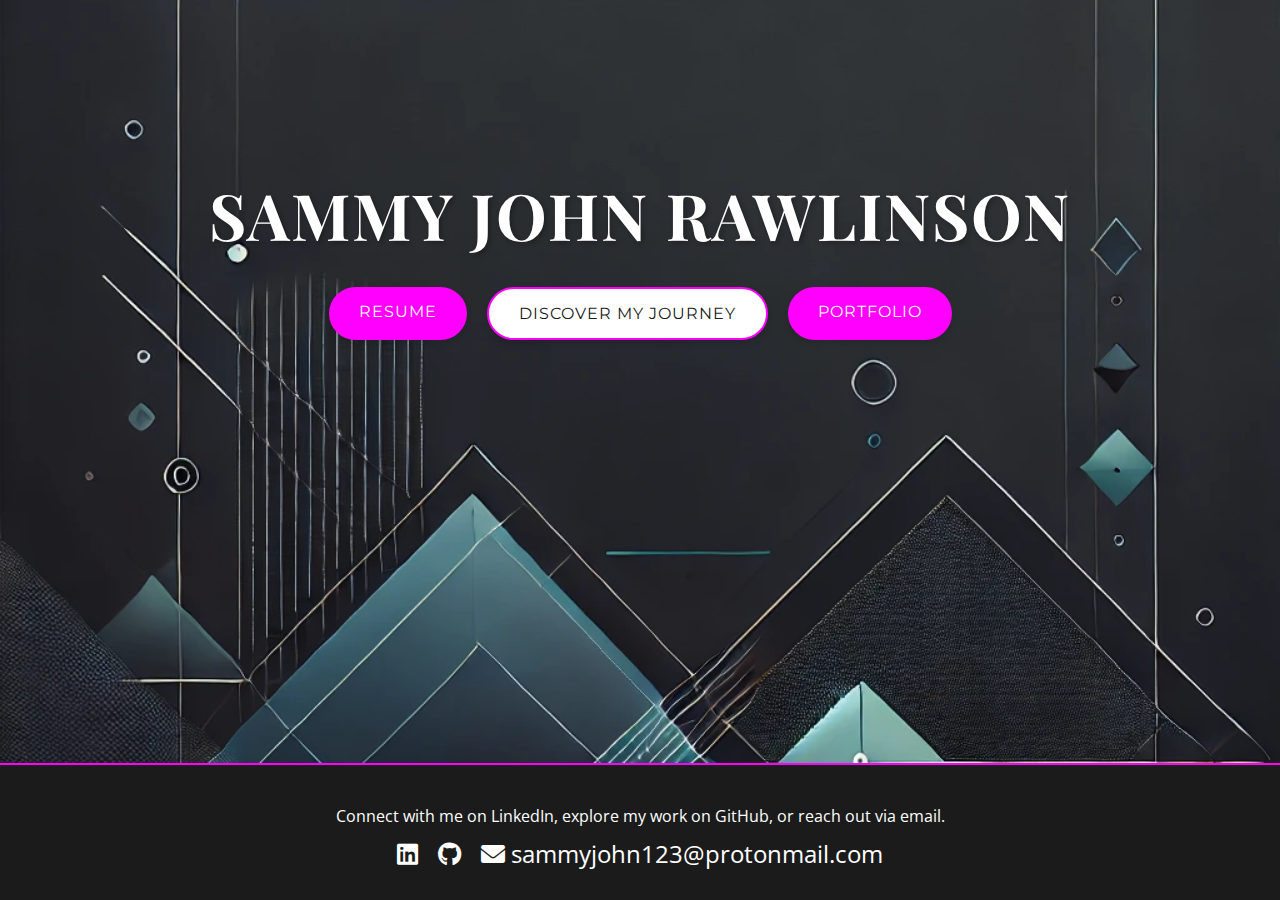
==== index.html @ df3cf4fc "Rename landing_page.html to index.html" ====
<!DOCTYPE html>
<html lang="en">
<head>
    <meta charset="UTF-8">
    <meta name="viewport" content="width=device-width, initial-scale=1.0">
    <title>Sammy John Rawlinson - Full Stack Developer and Digital and Web Experience Designer</title>
    <meta name="description" content="Explore the work and expertise of Sammy John Rawlinson, a Full Stack Developer and Digital and Web Experience Designer specializing in building innovative, user-centric web applications and digital solutions.">
    <meta name="keywords" content="Sammy John Rawlinson, Full Stack Developer, Web Experience Designer, Digital Solutions, Web Development, Software Engineer, UX, UI">
    <meta name="author" content="Sammy John Rawlinson">
    <meta name="robots" content="index, follow">

    <!-- Social Media Meta Tags (for sharing on social platforms) -->
    <meta property="og:title" content="Sammy John Rawlinson - Full Stack Developer and Digital and Web Experience Designer">
    <meta property="og:description" content="Discover Sammy John Rawlinson's journey as a Full Stack Developer and Web Experience Designer, crafting digital solutions and innovative web applications.">
    <meta property="og:image" content="export_logo.jpeg"> <!-- Add a relevant image -->
    <meta property="og:url" content="https://yourwebsite.com">
    <meta name="twitter:card" content="summary_large_image">

    <link rel="stylesheet" href="landing_styles.css">
    <link rel="stylesheet" href="https://cdnjs.cloudflare.com/ajax/libs/font-awesome/6.0.0-beta3/css/all.min.css"> <!-- Font Awesome CDN -->
</head>
<body>
    <section id="hero">
        <div class="hero-content">
            <h1>Sammy John Rawlinson</h1>
            <div class="button-group">
                <a href="cv.html" class="btn">Resume</a>
                <a href="./blog/output/index.html" class="btn-secondary">Discover My Journey</a>
                <a href="#" class="btn">Portfolio</a>
            </div>
            <div class="intro">
                <h2>Transforming Ideas Into Digital Experiences</h2>
                <p>Ready to explore my journey? Check out my portfolio or learn more about me.</p>
        </div>
    </section>

    <footer>
        <div class="container">
            <p>Connect with me on LinkedIn, explore my work on GitHub, or reach out via email.</p>
            <div class="contact-info">
                <a href="https://www.linkedin.com/in/your-profile" target="_blank" class="social-link">
                    <i class="fab fa-linkedin"></i>
                </a>
                <a href="https://github.com/your-profile" target="_blank" class="social-link">
                    <i class="fab fa-github"></i>
                </a>
                <a href="mailto:sammyjohn123@protonmail.com" class="email-link">
                    <i class="fas fa-envelope"></i> sammyjohn123@protonmail.com
                </a>
            </div>
        </div>
    </footer>

    <script src="scripts.js"></script>
</body>
</html>
---- landing_styles.css ----
@import url('https://fonts.googleapis.com/css2?family=Montserrat:wght@400;600&family=Playfair+Display:wght@700&family=Open+Sans:wght@400;600&display=swap');

body {
    display: flex;
    flex-direction: column;
    min-height: 100vh;
    margin: 0;
    padding: 0;
    font-family: 'Open Sans', sans-serif;
    background-color: #1b1b1b;
    color: #fff;
    overflow-x: hidden;
}

#hero {
    background-image: url('background_dark.webp'); /* Replace with your updated image URL */
    background-size: cover;
    background-position: center;
    flex: 1;
    display: flex;
    justify-content: center;
    align-items: center;
    position: relative;
    text-align: center;
    color: #fff;
    padding: 20px;
}

.hero-content h1, .button-group {
    animation: fadeInWithBlur 2.5s ease-out, riseUp 2.5s ease-out;
}



.hero-content h1 {
    font-family: 'Playfair Display', serif;
    font-size: 4rem;
    font-weight: 700;
    margin: 0;
    text-transform: uppercase;
    letter-spacing: 2px;
    text-shadow: 2px 2px 5px rgba(0, 0, 0, 0.3);
}

.hero-content p {
    font-family: 'Montserrat', sans-serif;
    font-size: 1.5rem;
    margin: 20px 0;
    font-weight: 600;
}

.button-group {
    margin-top: 30px;
    display: flex;
    flex-wrap: wrap;
    justify-content: center;
    gap: 20px;
}

.btn, .btn-secondary {
    padding: 15px 30px;
    border-radius: 50px;
    font-size: 1rem;
    font-family: 'Montserrat', sans-serif;
    text-transform: uppercase;
    text-decoration: none;
    letter-spacing: 1px;
    cursor: pointer;
    transition: background-color 0.3s ease, transform 0.3s ease;
    box-shadow: 0 4px 6px rgba(0, 0, 0, 0.1);
}

.btn {
    background-color: #ff00ff;
    color: #fff;
    border: none;
}

.btn:hover {
    background-color: #e87ce8;
    transform: translateY(-5px);
}

.btn-secondary {
    background-color: #ffffff;
    color: #1b1b1b;
    border: 2px solid #ff00ff;
}

.btn-secondary:hover {
    color: #ff00ff;
    transform: translateY(-5px);
}

.intro {
    position: relative; /* Ensure it is positioned relative to its container */
    padding: 60px 0;
    text-align: center;
    background: transparent;
    color: white;
}



.intro h2 {
    font-family: 'Playfair Display', serif;
    font-size: 2.5rem;
    margin-bottom: 20px;
}
.intro p {
    font-size: 1.2rem;
    font-family: 'Montserrat', sans-serif;
    margin: 0 auto;
    max-width: 800px;
}

.intro h2 {
    animation: slideInFromLeft 1.5s ease-out;
}

.intro p {
    animation: slideInFromRight 1.5s ease-out;
}

footer {
    background-color: #1b1b1b;
    color: #fff;
    text-align: center;
    padding: 30px 0;
    border-top: 2px solid #ff00ff;
    flex-shrink: 0;
}

footer p {
    margin: 10px 0;
    font-family: 'Open Sans', sans-serif;
    font-size: 1rem;
}

.contact-info {
    display: flex;
    justify-content: center;
    align-items: center;
    flex-wrap: wrap; /* Allow wrapping on smaller screens */
    gap: 20px; /* Add space between icons */
}

.social-link, .email-link {
    color: #fff;
    font-size: 1.5rem;
    text-decoration: none;
    transition: color 0.3s ease;
}

.social-link:hover, .email-link:hover {
    color: #ff00ff;
}

/* Animations */
/* Fade-in effect with opacity and blur */
@keyframes fadeInWithBlur {
    0% {
        opacity: 0;
        filter: blur(10px); /* Start blurry */
    }
    100% {
        opacity: 1;
        filter: blur(0); /* End sharp */
    }
}

/* Rise-up effect */
@keyframes riseUp {
    0% {
        transform: translateY(150px); /* Start lower */
    }
    100% {
        transform: translateY(0); /* End at normal position */
    }
}



/* Slide-in from left for h2 */
@keyframes slideInFromLeft {
    0% {
        opacity: 0;
        transform: translateX(-150px);
    }
    100% {
        opacity: 1;
        transform: translateX(0);
    }
}

/* Slide-in from right for p */
@keyframes slideInFromRight {
    0% {
        opacity: 0;
        transform: translateX(150px);
    }
    100% {
        opacity: 1;
        transform: translateX(0);
    }
}

/* Apply animations */
.intro h2 {
    opacity: 0; /* Ensure it's hidden initially */
    animation: slideInFromLeft 2s ease-out forwards; /* Ensure the animation completes */
}

.intro p {
    opacity: 0; /* Ensure it's hidden initially */
    animation: slideInFromRight 2s ease-out forwards; /* Ensure the animation completes */
}



/* For tablets and larger phones (768px and below) */
@media (max-width: 768px) {
    .hero-content h1 {
        font-size: 3rem; /* Scale down the heading */
    }
    .hero-content h2 {
        font-size: 1.8rem; /* Adjust subtitle size */
    }
    .btn, .btn-secondary {
        font-size: 0.9rem; /* Slightly smaller buttons for mobile */
    }

    /* Responsive typography for intro section */
    .intro h2 {
        font-size: 2rem; /* Adjusted size for tablets */
    }
    .intro p {
        font-size: 1rem; /* Adjust paragraph size for tablets */
    }
    footer p {
        font-size: 0.9rem; /* Adjust font size for tablets */
    }

    .social-link, .email-link {
        font-size: 1.8rem; /* Slightly smaller icons for tablets */
    }
}

/* For small phones (480px and below) */
@media (max-width: 480px) {
    .hero-content h1 {
        font-size: 2.5rem; /* Further scale down the heading */
    }
    .hero-content h2 {
        font-size: 1.5rem; /* Smaller subtitle for phones */
    }
    .btn, .btn-secondary {
        font-size: 0.85rem; /* Slightly smaller buttons for small phones */
    }

    /* Responsive typography for intro section */
    .intro h2 {
        font-size: 1.8rem; /* Smaller heading for phones */
    }
    .intro p {
        font-size: 0.9rem; /* Smaller paragraph text for phones */
    }
    footer p {
        font-size: 0.85rem; /* Smaller font size for phones */
    }

    /* Increase icon size on small phones */
    .social-link {
        font-size: 2rem; /* Bigger icons for phones */
    }

    /* Make email link fit better */
    .email-link {
        font-size: 1.2rem; /* Smaller size for email */
        text-align: center;
        word-wrap: break-word; /* Allow email to break if it's too long */
        width: 100%; /* Ensure email link takes up full width */
    }

    .contact-info {
        flex-direction: row; /* Keep LinkedIn and GitHub on the same row */
        justify-content: center;
        align-items: center;
        gap: 10px;
    }

    /* Ensure LinkedIn and GitHub don't wrap */
    .social-link:nth-child(1),
    .social-link:nth-child(2) {
        white-space: nowrap; /* Prevent wrapping */
        flex-basis: auto; /* Allow flexibility */
    }

    /* Ensure email wraps onto its own row */
    .email-link {
        display: block;
        margin-top: 10px; /* Add space above the email link */
    }
}

/* Default styling: all buttons on the same row for larger screens */
.button-group {
    display: flex;
    justify-content: center;
    gap: 20px; /* Space between buttons */
}
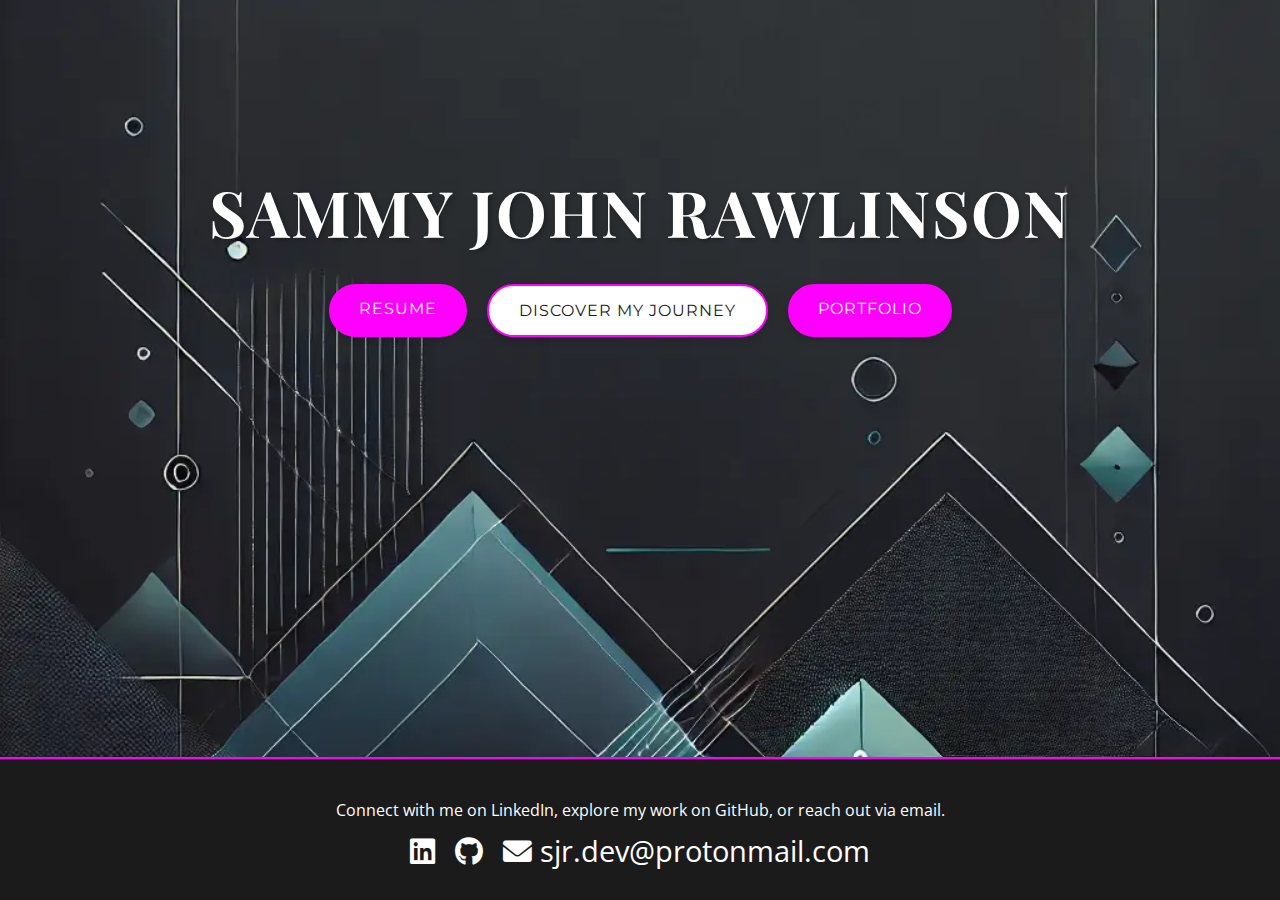
==== commit 3ef22b1c: "Optimized" ====
--- a/index.html
+++ b/index.html
@@ -12,45 +12,63 @@
     <!-- Social Media Meta Tags (for sharing on social platforms) -->
     <meta property="og:title" content="Sammy John Rawlinson - Full Stack Developer and Digital and Web Experience Designer">
     <meta property="og:description" content="Discover Sammy John Rawlinson's journey as a Full Stack Developer and Web Experience Designer, crafting digital solutions and innovative web applications.">
-    <meta property="og:image" content="export_logo.jpeg"> <!-- Add a relevant image -->
-    <meta property="og:url" content="https://yourwebsite.com">
-    <meta name="twitter:card" content="summary_large_image">
+    <meta property="og:image" content=".images/thumbnails/sammy_john_rawlinson.webp"> 
+    <meta property="og:url" content="https://sammy-john.github.io/personal_landing_page/">
+    <meta name="twitter:card" content=".images/thumbnails/sammy_john_rawlinson.webp">
 
+    <!-- Canonical Tag -->
+    <link rel="canonical" href="https://sammy-john.github.io/personal_landing_page/">
+
+    <!-- Stylesheets-->
     <link rel="stylesheet" href="landing_styles.css">
     <link rel="stylesheet" href="https://cdnjs.cloudflare.com/ajax/libs/font-awesome/6.0.0-beta3/css/all.min.css"> <!-- Font Awesome CDN -->
+
+    <!-- Standard favicon -->
+    <link rel="icon" href="./images/favicon/favicon.ico" type="image/x-icon">
+
+    <!-- Modern browser support -->
+    <link rel="icon" href="favicon-16x16.png" sizes="16x16" type="image/png">
+
+    <!-- Apple Touch Icon -->
+    <link rel="apple-touch-icon" href="./images/favicon/apple-touch-icon.png">
+
+    <!-- Preload-->
+    <link rel="preload" href="./images/background_dark.webp" as="image" type="image/webp">
+    <link rel="preload" href="landing_styles.css" as="style">
+
 </head>
 <body>
     <section id="hero">
         <div class="hero-content">
             <h1>Sammy John Rawlinson</h1>
             <div class="button-group">
-                <a href="cv.html" class="btn">Resume</a>
-                <a href="./blog/output/index.html" class="btn-secondary">Discover My Journey</a>
-                <a href="#" class="btn">Portfolio</a>
+                <a href="cv.html" class="btn" aria-label="View my resume">Resume</a>
+                <a href="./blog/output/index.html" class="btn-secondary" aria-label="Discover my blog">Discover My Journey</a>
+                <a href="#" class="btn" aria-label="Explore my portfolio showcasing my work">Portfolio</a>
             </div>
             <div class="intro">
                 <h2>Transforming Ideas Into Digital Experiences</h2>
                 <p>Ready to explore my journey? Check out my portfolio or learn more about me.</p>
-        </div>
+            </div>
     </section>
 
     <footer>
         <div class="container">
             <p>Connect with me on LinkedIn, explore my work on GitHub, or reach out via email.</p>
             <div class="contact-info">
-                <a href="https://www.linkedin.com/in/your-profile" target="_blank" class="social-link">
+                <a href="https://www.linkedin.com/in/sammyjohnrawlinson/" target="_blank" rel="noopener noreferrer" class="social-link" aria-label="Visit my LinkedIn profile to learn more about my professional experience">
                     <i class="fab fa-linkedin"></i>
                 </a>
-                <a href="https://github.com/your-profile" target="_blank" class="social-link">
+                <a href="https://github.com/Sammy-John" target="_blank" rel="noopener noreferrer" class="social-link" aria-label="Visit my GitHub profile to explore my projects and code repositories">
                     <i class="fab fa-github"></i>
                 </a>
-                <a href="mailto:sammyjohn123@protonmail.com" class="email-link">
-                    <i class="fas fa-envelope"></i> sammyjohn123@protonmail.com
+                <a href="mailto:sjr.dev@protonmail.com"  class="email-link" aria-label="Send an email to Sammy John Rawlinson at sjr.dev@protonmail.com">
+                    <i class="fas fa-envelope"></i> sjr.dev@protonmail.com
                 </a>
             </div>
         </div>
     </footer>
 
-    <script src="scripts.js"></script>
+
 </body>
 </html>
--- a/landing_styles.css
+++ b/landing_styles.css
@@ -1,4 +1,8 @@
 @import url('https://fonts.googleapis.com/css2?family=Montserrat:wght@400;600&family=Playfair+Display:wght@700&family=Open+Sans:wght@400;600&display=swap');
+
+*, *::before, *::after {
+    box-sizing: border-box;
+}
 
 body {
     display: flex;
@@ -13,7 +17,7 @@
 }
 
 #hero {
-    background-image: url('background_dark.webp'); /* Replace with your updated image URL */
+    background-image: url('./images/background_dark.webp'); 
     background-size: cover;
     background-position: center;
     flex: 1;
@@ -23,7 +27,7 @@
     position: relative;
     text-align: center;
     color: #fff;
-    padding: 20px;
+    padding: clamp(10px, 5vw, 20px);
 }
 
 .hero-content h1, .button-group {
@@ -34,12 +38,12 @@
 
 .hero-content h1 {
     font-family: 'Playfair Display', serif;
-    font-size: 4rem;
+    font-size: clamp(2rem, 5vw, 4rem); /* Min: 2rem, Preferred: 5vw, Max: 4rem */
     font-weight: 700;
     margin: 0;
     text-transform: uppercase;
     letter-spacing: 2px;
-    text-shadow: 2px 2px 5px rgba(0, 0, 0, 0.3);
+    text-shadow: 2px 2px clamp(3px, 1vw, 5px) rgba(0, 0, 0, 0.3);
 }
 
 .hero-content p {
@@ -54,13 +58,13 @@
     display: flex;
     flex-wrap: wrap;
     justify-content: center;
-    gap: 20px;
+    gap: clamp(10px, 3vw, 20px);
 }
 
 .btn, .btn-secondary {
-    padding: 15px 30px;
+    padding: clamp(10px, 2vw, 15px) clamp(20px, 5vw, 30px);
     border-radius: 50px;
-    font-size: 1rem;
+    font-size: clamp(0.8rem, 1.5vw, 1rem);
     font-family: 'Montserrat', sans-serif;
     text-transform: uppercase;
     text-decoration: none;
@@ -94,7 +98,7 @@
 
 .intro {
     position: relative; /* Ensure it is positioned relative to its container */
-    padding: 60px 0;
+    padding: clamp(30px, 5vw, 60px) 0;
     text-align: center;
     background: transparent;
     color: white;
@@ -104,11 +108,11 @@
 
 .intro h2 {
     font-family: 'Playfair Display', serif;
-    font-size: 2.5rem;
+    font-size: clamp(1.5rem, 4vw, 2.5rem); /* Min: 1.5rem, Preferred: 4vw, Max: 2.5rem */
     margin-bottom: 20px;
 }
 .intro p {
-    font-size: 1.2rem;
+    font-size: clamp(0.9rem, 2vw, 1.2rem);
     font-family: 'Montserrat', sans-serif;
     margin: 0 auto;
     max-width: 800px;
@@ -126,7 +130,7 @@
     background-color: #1b1b1b;
     color: #fff;
     text-align: center;
-    padding: 30px 0;
+    padding: clamp(20px, 4vw, 30px) 0;
     border-top: 2px solid #ff00ff;
     flex-shrink: 0;
 }
@@ -134,7 +138,7 @@
 footer p {
     margin: 10px 0;
     font-family: 'Open Sans', sans-serif;
-    font-size: 1rem;
+    font-size: clamp(0.8rem, 1.5vw, 1rem);
 }
 
 .contact-info {
@@ -142,12 +146,12 @@
     justify-content: center;
     align-items: center;
     flex-wrap: wrap; /* Allow wrapping on smaller screens */
-    gap: 20px; /* Add space between icons */
+    gap: clamp(10px, 2vw, 20px);
 }
 
 .social-link, .email-link {
     color: #fff;
-    font-size: 1.5rem;
+    font-size: clamp(1.2rem, 3vw, 1.8rem);
     text-decoration: none;
     transition: color 0.3s ease;
 }
@@ -309,3 +313,10 @@
     justify-content: center;
     gap: 20px; /* Space between buttons */
 }
+
+@media (prefers-reduced-motion: reduce) {
+    * {
+        animation: none !important;
+        transition: none !important;
+    }
+}
--- a/landing_styles.css
+++ b/landing_styles.css
@@ -1,4 +1,8 @@
 @import url('https://fonts.googleapis.com/css2?family=Montserrat:wght@400;600&family=Playfair+Display:wght@700&family=Open+Sans:wght@400;600&display=swap');
+
+*, *::before, *::after {
+    box-sizing: border-box;
+}
 
 body {
     display: flex;
@@ -13,7 +17,7 @@
 }
 
 #hero {
-    background-image: url('background_dark.webp'); /* Replace with your updated image URL */
+    background-image: url('./images/background_dark.webp'); 
     background-size: cover;
     background-position: center;
     flex: 1;
@@ -23,7 +27,7 @@
     position: relative;
     text-align: center;
     color: #fff;
-    padding: 20px;
+    padding: clamp(10px, 5vw, 20px);
 }
 
 .hero-content h1, .button-group {
@@ -34,12 +38,12 @@
 
 .hero-content h1 {
     font-family: 'Playfair Display', serif;
-    font-size: 4rem;
+    font-size: clamp(2rem, 5vw, 4rem); /* Min: 2rem, Preferred: 5vw, Max: 4rem */
     font-weight: 700;
     margin: 0;
     text-transform: uppercase;
     letter-spacing: 2px;
-    text-shadow: 2px 2px 5px rgba(0, 0, 0, 0.3);
+    text-shadow: 2px 2px clamp(3px, 1vw, 5px) rgba(0, 0, 0, 0.3);
 }
 
 .hero-content p {
@@ -54,13 +58,13 @@
     display: flex;
     flex-wrap: wrap;
     justify-content: center;
-    gap: 20px;
+    gap: clamp(10px, 3vw, 20px);
 }
 
 .btn, .btn-secondary {
-    padding: 15px 30px;
+    padding: clamp(10px, 2vw, 15px) clamp(20px, 5vw, 30px);
     border-radius: 50px;
-    font-size: 1rem;
+    font-size: clamp(0.8rem, 1.5vw, 1rem);
     font-family: 'Montserrat', sans-serif;
     text-transform: uppercase;
     text-decoration: none;
@@ -94,7 +98,7 @@
 
 .intro {
     position: relative; /* Ensure it is positioned relative to its container */
-    padding: 60px 0;
+    padding: clamp(30px, 5vw, 60px) 0;
     text-align: center;
     background: transparent;
     color: white;
@@ -104,11 +108,11 @@
 
 .intro h2 {
     font-family: 'Playfair Display', serif;
-    font-size: 2.5rem;
+    font-size: clamp(1.5rem, 4vw, 2.5rem); /* Min: 1.5rem, Preferred: 4vw, Max: 2.5rem */
     margin-bottom: 20px;
 }
 .intro p {
-    font-size: 1.2rem;
+    font-size: clamp(0.9rem, 2vw, 1.2rem);
     font-family: 'Montserrat', sans-serif;
     margin: 0 auto;
     max-width: 800px;
@@ -126,7 +130,7 @@
     background-color: #1b1b1b;
     color: #fff;
     text-align: center;
-    padding: 30px 0;
+    padding: clamp(20px, 4vw, 30px) 0;
     border-top: 2px solid #ff00ff;
     flex-shrink: 0;
 }
@@ -134,7 +138,7 @@
 footer p {
     margin: 10px 0;
     font-family: 'Open Sans', sans-serif;
-    font-size: 1rem;
+    font-size: clamp(0.8rem, 1.5vw, 1rem);
 }
 
 .contact-info {
@@ -142,12 +146,12 @@
     justify-content: center;
     align-items: center;
     flex-wrap: wrap; /* Allow wrapping on smaller screens */
-    gap: 20px; /* Add space between icons */
+    gap: clamp(10px, 2vw, 20px);
 }
 
 .social-link, .email-link {
     color: #fff;
-    font-size: 1.5rem;
+    font-size: clamp(1.2rem, 3vw, 1.8rem);
     text-decoration: none;
     transition: color 0.3s ease;
 }
@@ -309,3 +313,10 @@
     justify-content: center;
     gap: 20px; /* Space between buttons */
 }
+
+@media (prefers-reduced-motion: reduce) {
+    * {
+        animation: none !important;
+        transition: none !important;
+    }
+}
